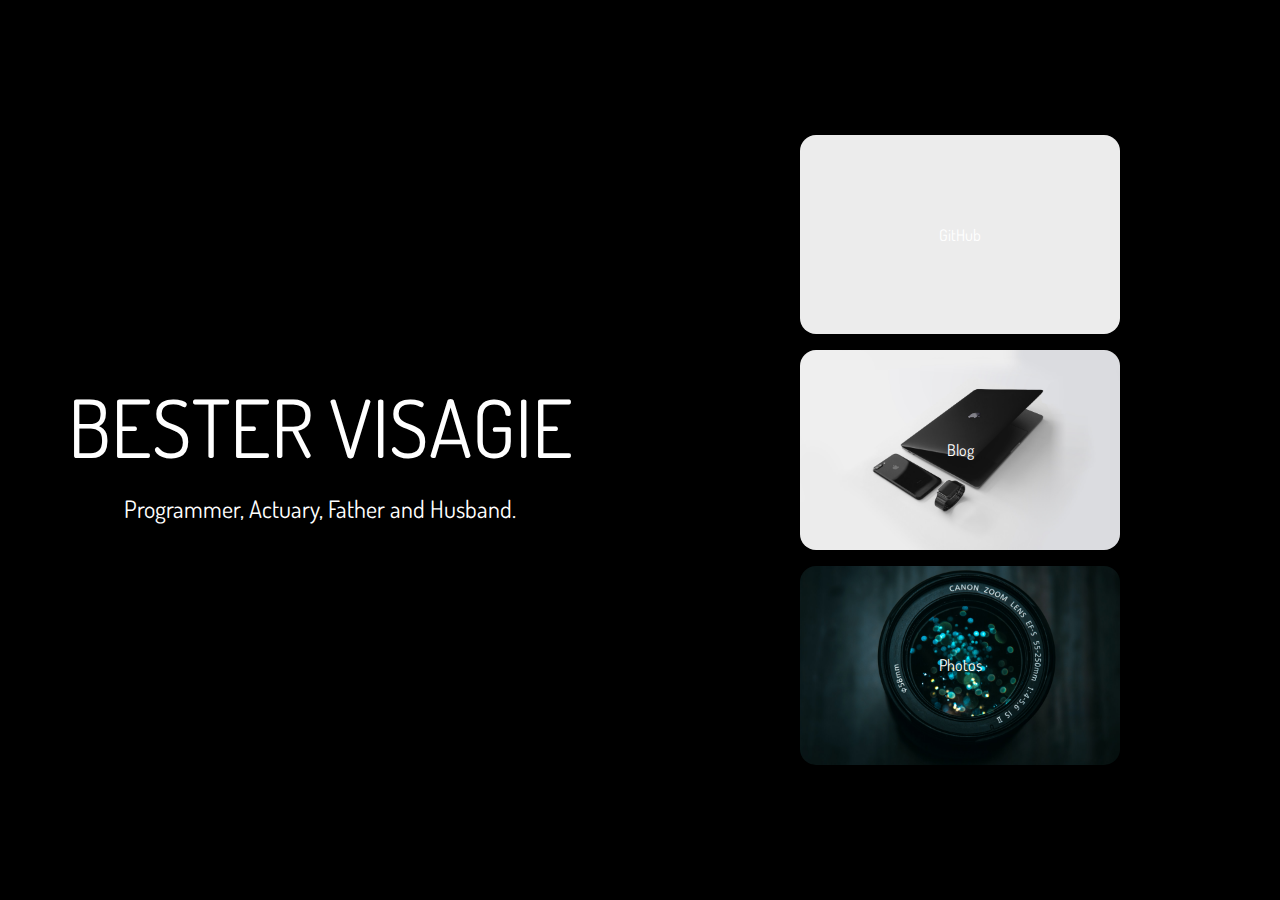
==== index.html @ 07c75401 "Added favicon." ====
<!DOCTYPE html>
<html lang="en">
    <head>
        <meta charset="utf-8">
        <meta name="viewport" content="width=device-width, initial-scale=1.0">
        <link href="styles/styles.css" rel="stylesheet" type="text/css">
        <link href="styles/components/card.css" rel="stylesheet" type="text/css">
        <link href="styles/components/container.css" rel="stylesheet" type="text/css">
        <link href="styles/components/navigationbar.css" rel="stylesheet" type="text/css">
        <link href="styles/modifiers/animations.css" rel="stylesheet" type="text/css">
        <link href="styles/modifiers/utility-classes.css" rel="stylesheet" type="text/css">
        <link rel="preconnect" href="https://fonts.googleapis.com">
        <link rel="preconnect" href="https://fonts.gstatic.com" crossorigin>
        <link href="https://fonts.googleapis.com/css2?family=Dosis:wght@700&display=swap" rel="stylesheet">
        <link rel="icon" type="image/png" sizes="32x32" href="/favicon-32x32.png">
        <link rel="icon" type="image/png" sizes="16x16" href="/favicon-16x16.png">  
        <title>Bester Visagie's Website</title>
    </head>
    <body>
        <nav class="navigation-bar">
            <p class="header"> BESTER VISAGIE</p>
            <p class="sub-header">Programmer, Actuary, Father and Husband.</p>
        </nav>
        <div class="container">
            <a href="https://github.com/BesterV" class="card animate-grow" style="background-image: url(https://wallpapercave.com/wp/wp3082255.jpg);">
                <p>GitHub</p>
            </a>
           <a href="https://bestersblog.blogspot.com/" class="card animate-grow" style="background-image: url(assets/macbook.jpg);">
                <p>Blog</p>
            </a>
            <a href="https://www.instagram.com/good.better.bester/" class="card animate-grow" style="background-image: url(assets/lens.jpg);">
                <p>Photos</p>
            </a>
        </div>
    </body>
</html>
---- styles/styles.css ----
body {
    margin: 0;
    width: 100vw;
    height: 100vh;
    display: grid;
    justify-items: center;
    grid-template-rows: 20% auto;
}

@media (min-width: 768px) {
    body {
        grid-template-rows: auto;
        grid-template-columns: 50% 50%;
        align-items: center;
    }
}

html {
    font-family: 'Dosis', sans-serif;
    color: white;
    background-color: #000000;
    box-sizing: border-box;
}

a {
    text-decoration: none;
    color: inherit;
}

h1 {
    font-size: 4rem;
}

p {
    margin: 0;
}
---- styles/components/card.css ----
.card {
    background-color: rgb(236, 236, 236);
    color: white;
    width: 100%;
    height: 100%;
    max-height: 60vh;
    border-radius: 1rem;
    display: flex;
    justify-content: center;
    align-items: center;
    background-position: center;
    background-size: cover;
}
---- styles/components/container.css ----
.container {
    display: grid;
    padding: 1rem;
    gap: 1rem;
    justify-items: center;
    align-items: center;
    width: 90%;
}

@media (min-width: 768px) {
    .container {
        grid-template-columns: auto;
        grid-template-rows: repeat(3, 1fr);
        width: 50%;
        height: 70%;
    }
}
---- styles/components/navigationbar.css ----
.navigation-bar {
    width: 100%;
    height: 100%;
    justify-content: center;
    display: flex;
    align-items: center;
    flex-direction: column;
    gap: 1rem;
}

.header {
    font-size: 3rem;
}

@media (min-width: 768px) {
    .sub-header {
        font-size: 1.5rem;
    }
    .header {
        font-size: 5rem;
        text-align: center;
    }
}
---- styles/modifiers/animations.css ----
.animate-grow {
    transition: 0.5s, 0.5s;
}

.animate-grow:hover {
    transform: scale(1.03);
    box-shadow: 0 0 12px #000;
}
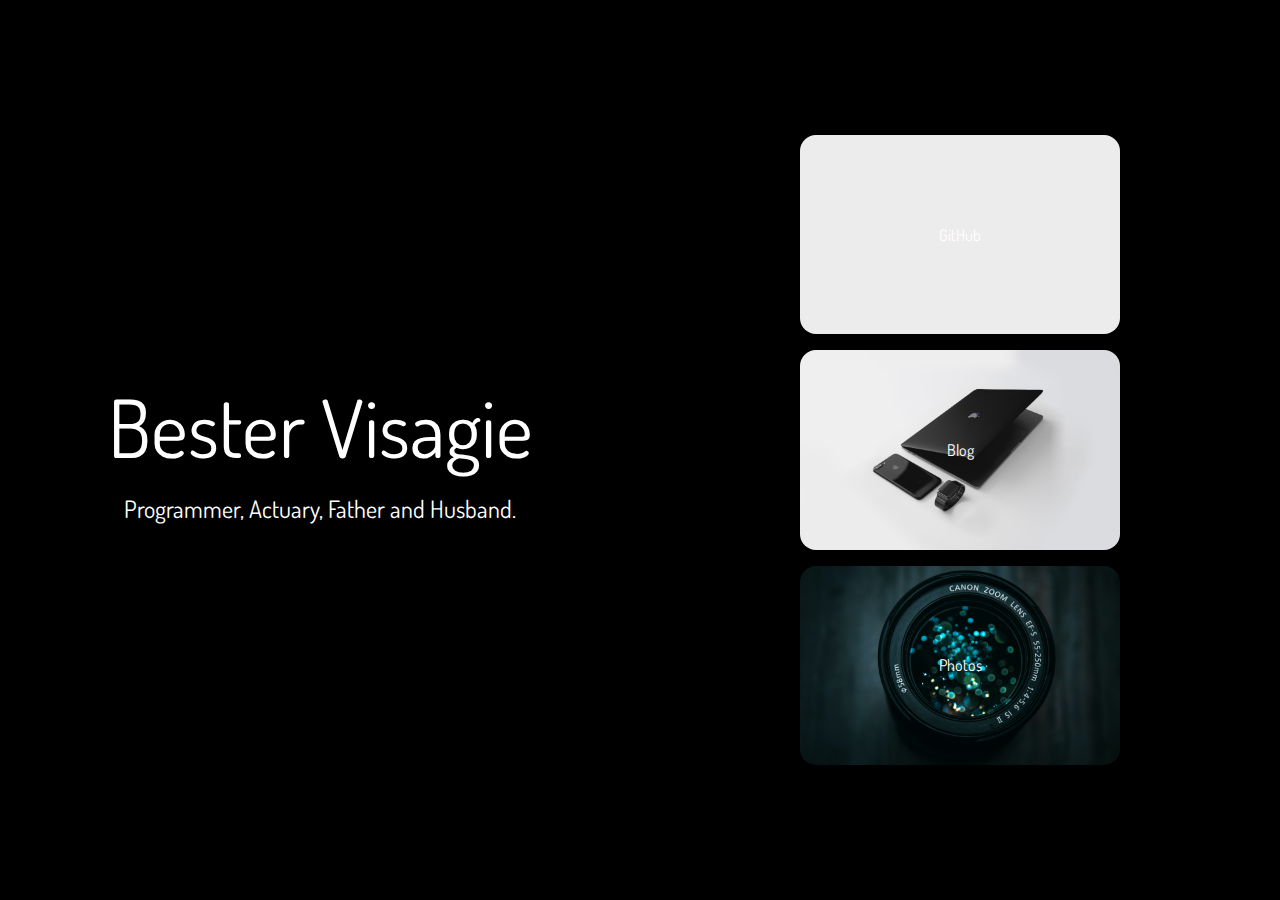
==== commit 6cf7294b: "changed case of name" ====
--- a/index.html
+++ b/index.html
@@ -12,20 +12,20 @@
         <link rel="preconnect" href="https://fonts.googleapis.com">
         <link rel="preconnect" href="https://fonts.gstatic.com" crossorigin>
         <link href="https://fonts.googleapis.com/css2?family=Dosis:wght@700&display=swap" rel="stylesheet">
-        <link rel="icon" type="image/png" sizes="32x32" href="/favicon-32x32.png">
-        <link rel="icon" type="image/png" sizes="16x16" href="/favicon-16x16.png">  
+        <link rel="icon" type="image/png" sizes="32x32" href="assets/favicon-32x32.png">
+        <link rel="icon" type="image/png" sizes="16x16" href="assets/favicon-16x16.png">  
         <title>Bester Visagie's Website</title>
     </head>
     <body>
         <nav class="navigation-bar">
-            <p class="header"> BESTER VISAGIE</p>
+            <p class="header"> Bester Visagie</p>
             <p class="sub-header">Programmer, Actuary, Father and Husband.</p>
         </nav>
         <div class="container">
             <a href="https://github.com/BesterV" class="card animate-grow" style="background-image: url(https://wallpapercave.com/wp/wp3082255.jpg);">
                 <p>GitHub</p>
             </a>
-           <a href="https://bestersblog.blogspot.com/" class="card animate-grow" style="background-image: url(assets/macbook.jpg);">
+           <a href="pages/blog.html" class="card animate-grow" style="background-image: url(assets/macbook.jpg);">
                 <p>Blog</p>
             </a>
             <a href="https://www.instagram.com/good.better.bester/" class="card animate-grow" style="background-image: url(assets/lens.jpg);">
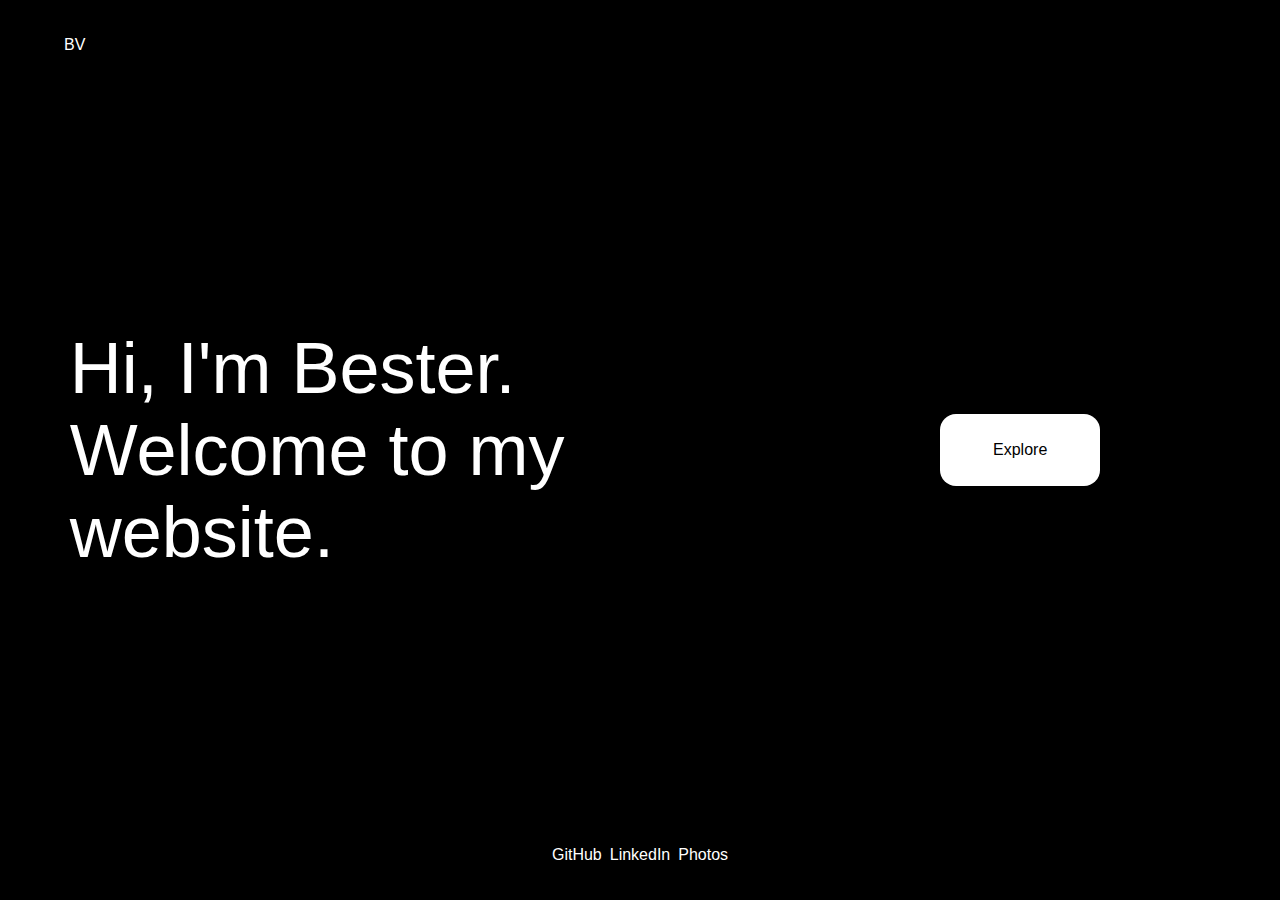
==== commit 511efb5d: "update 0.2" ====
--- a/index.html
+++ b/index.html
@@ -6,31 +6,39 @@
         <link href="styles/styles.css" rel="stylesheet" type="text/css">
         <link href="styles/components/card.css" rel="stylesheet" type="text/css">
         <link href="styles/components/container.css" rel="stylesheet" type="text/css">
-        <link href="styles/components/navigationbar.css" rel="stylesheet" type="text/css">
         <link href="styles/modifiers/animations.css" rel="stylesheet" type="text/css">
-        <link href="styles/modifiers/utility-classes.css" rel="stylesheet" type="text/css">
         <link rel="preconnect" href="https://fonts.googleapis.com">
         <link rel="preconnect" href="https://fonts.gstatic.com" crossorigin>
-        <link href="https://fonts.googleapis.com/css2?family=Dosis:wght@700&display=swap" rel="stylesheet">
+        <link href="https://fonts.googleapis.com/css2?family=Inter:wght@700&display=swap" rel="stylesheet">
         <link rel="icon" type="image/png" sizes="32x32" href="assets/favicon-32x32.png">
         <link rel="icon" type="image/png" sizes="16x16" href="assets/favicon-16x16.png">  
-        <title>Bester Visagie's Website</title>
+        <title>Bester's Website</title>
     </head>
-    <body>
-        <nav class="navigation-bar">
-            <p class="header"> Bester Visagie</p>
-            <p class="sub-header">Programmer, Actuary, Father and Husband.</p>
-        </nav>
-        <div class="container">
-            <a href="https://github.com/BesterV" class="card animate-grow" style="background-image: url(https://wallpapercave.com/wp/wp3082255.jpg);">
+    <body class="dark-mode">
+        <header class="header-content">
+            <div class="logo">
+                <p>BV</p>
+            </div>
+        </header>
+        <main class="main-content">
+            <div>
+                <p class="header"> Hi, I'm Bester.</p>
+                <p class="header">Welcome to my website.</p>
+            </div>
+            <a href="/pages/projects.html" class="btn-explore dark-mode">
+                <p>Explore</p>
+            </a>
+        </main>
+        <footer class="footer-content">
+            <a href="https://github.com/BesterV">
                 <p>GitHub</p>
             </a>
-           <a href="pages/blog.html" class="card animate-grow" style="background-image: url(assets/macbook.jpg);">
-                <p>Blog</p>
+            <a href="https://www.linkedin.com/in/bester-visagie/">
+                <p> LinkedIn</p>
             </a>
-            <a href="https://www.instagram.com/good.better.bester/" class="card animate-grow" style="background-image: url(assets/lens.jpg);">
-                <p>Photos</p>
+            <a href="https://www.instagram.com/good.better.bester/">
+                <p> Photos</p>
             </a>
-        </div>
+        </footer>
     </body>
 </html>--- a/styles/styles.css
+++ b/styles/styles.css
@@ -1,3 +1,19 @@
+:root {
+    --bg-color: #ffffff;
+    --primary-color: #000000;
+    --dark-bg-color: #000000;
+    --dark-primary-color: #ffffff;
+}
+
+/* HTML element styling */
+
+html {
+    font-family: 'Dosis', sans-serif;
+    color: var(--primary-color);
+    background-color: var(--bg-color);
+    box-sizing: border-box;
+}
+
 body {
     margin: 0;
     width: 100vw;
@@ -5,21 +21,6 @@
     display: grid;
     justify-items: center;
     grid-template-rows: 20% auto;
-}
-
-@media (min-width: 768px) {
-    body {
-        grid-template-rows: auto;
-        grid-template-columns: 50% 50%;
-        align-items: center;
-    }
-}
-
-html {
-    font-family: 'Dosis', sans-serif;
-    color: white;
-    background-color: #000000;
-    box-sizing: border-box;
 }
 
 a {
@@ -33,4 +34,67 @@
 
 p {
     margin: 0;
-}+}
+
+/* Class level styling */
+
+body.dark-mode {
+    background-color: var(--dark-bg-color);
+    color: var(--dark-primary-color);
+}
+
+.header-content {
+    display: flex;
+    width: 90%;
+}
+
+.header {
+    font-size: 3rem;
+    text-align: left;
+}
+
+.btn-explore {
+    border-radius: 1rem;
+    height: 4.5rem;
+    width: 10rem;
+    display: flex;
+    justify-content: center;
+    align-items: center;
+    justify-self: center;
+    background-color: var(--primary-color);
+    color: var(--bg-color);
+}
+
+.btn-explore.dark-mode {
+    background-color: var(--dark-primary-color);
+    color: var(--dark-bg-color);
+}
+
+.footer-content {
+    display: flex;
+    gap: 0.5rem;
+}
+
+@media (min-width: 768px) {
+    body {
+        grid-template-rows: 10% 80% 10%;
+        align-items: center;
+    }
+
+    .main-content {
+        display: grid;
+        grid-template-columns: 66% 33%;
+        grid-template-areas:
+            "main sidebar";
+        width: 90%;
+        justify-content: center;
+        align-items: center;
+    }
+
+    .sub-header {
+        font-size: 1.5rem;
+    }
+    .header {
+        font-size: 4.5rem;
+    }
+}
--- a/styles/components/card.css
+++ b/styles/components/card.css
@@ -1,13 +1,33 @@
 .card {
-    background-color: rgb(236, 236, 236);
+    background-color: #ffffff;
     color: white;
     width: 100%;
-    height: 100%;
-    max-height: 60vh;
+    height: 95%;
     border-radius: 1rem;
-    display: flex;
+    box-shadow: 
+                -2px -2px 5px rgba(0, 0, 0, 0.15),
+                2.5px 8px 10px rgba(0, 0, 0, 0.25);
+    display: grid;
+    flex-direction: column;
     justify-content: center;
     align-items: center;
+    grid-template-rows: 100%;
     background-position: center;
     background-size: cover;
 }
+
+.card-text {
+    position: relative;
+    bottom: 100px;
+    font-size: 3rem;
+    background: -webkit-linear-gradient(135deg, rgb(47, 231, 255), rgb(133, 18, 240));
+    -webkit-background-clip: text;
+    -webkit-text-fill-color: transparent;
+    z-index: 3;
+}
+
+@media screen and (min-width: 768px) {
+    .card {
+        width: 90%;
+    }
+}--- a/styles/components/container.css
+++ b/styles/components/container.css
@@ -1,17 +1,22 @@
 .container {
-    display: grid;
+    display: flex;
+    flex-direction: column;
+    flex-wrap: wrap;
     padding: 1rem;
     gap: 1rem;
-    justify-items: center;
+    justify-content: start;
     align-items: center;
-    width: 90%;
+    box-sizing: border-box;
+    width: 100%;
+    height: 80%;
+    overflow: scroll;
 }
 
 @media (min-width: 768px) {
     .container {
         grid-template-columns: auto;
         grid-template-rows: repeat(3, 1fr);
-        width: 50%;
+        width: 100%;
         height: 70%;
     }
 }--- a/styles/modifiers/animations.css
+++ b/styles/modifiers/animations.css
@@ -4,5 +4,4 @@
 
 .animate-grow:hover {
     transform: scale(1.03);
-    box-shadow: 0 0 12px #000;
 }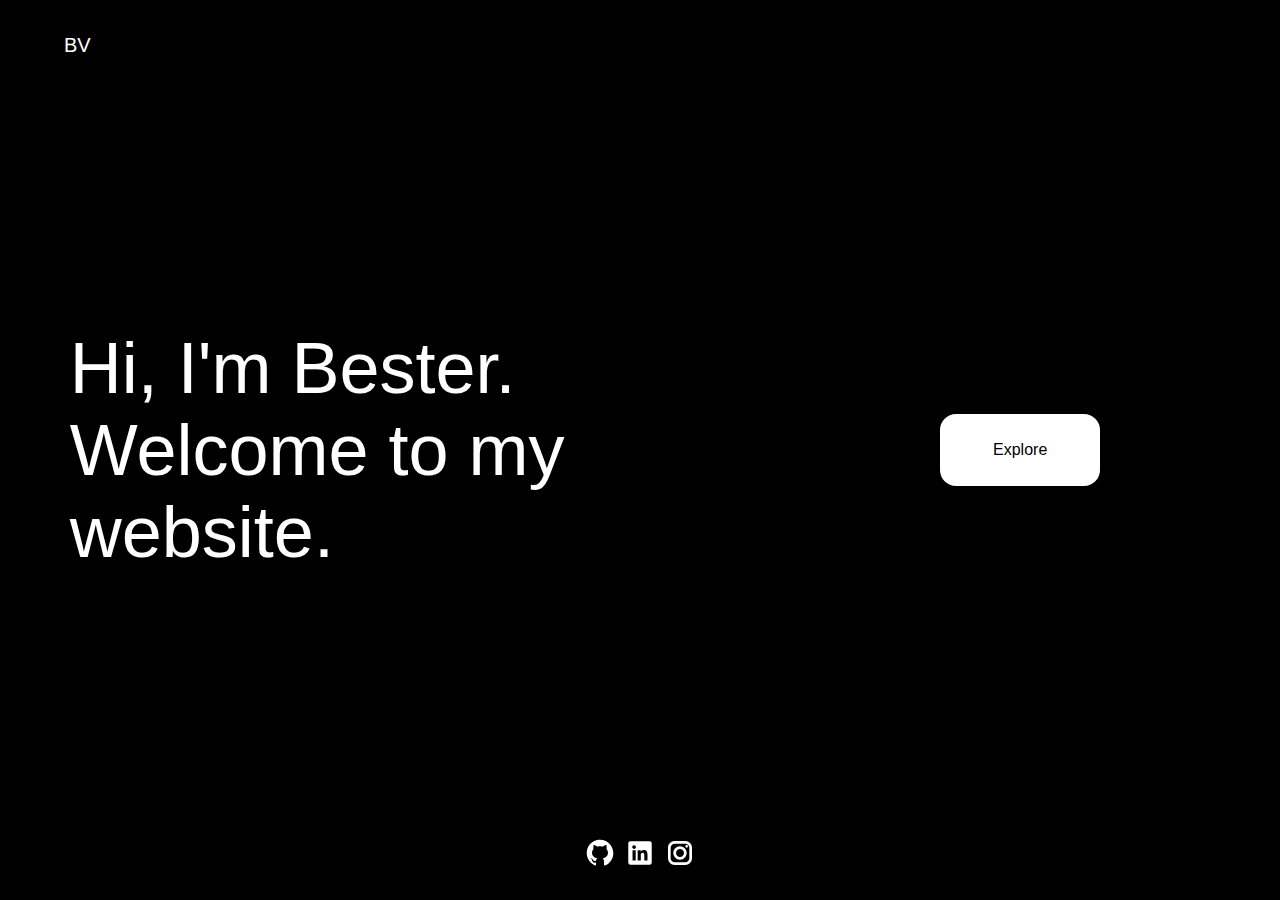
==== commit b8438bd5: "Added new icons for socials and better styling." ====
--- a/index.html
+++ b/index.html
@@ -21,23 +21,23 @@
             </div>
         </header>
         <main class="main-content">
-            <div>
+            <div class="main-content-greeting">
                 <p class="header"> Hi, I'm Bester.</p>
                 <p class="header">Welcome to my website.</p>
             </div>
-            <a href="/pages/projects.html" class="btn-explore dark-mode">
+            <a href="pages/projects.html" class="btn-explore dark-mode">
                 <p>Explore</p>
             </a>
         </main>
         <footer class="footer-content">
             <a href="https://github.com/BesterV">
-                <p>GitHub</p>
+                <img class="footer-logos" src="/assets/logo-github.svg" alt="instagram">
             </a>
             <a href="https://www.linkedin.com/in/bester-visagie/">
-                <p> LinkedIn</p>
+                <img class="footer-logos" src="/assets/logo-linkedin.svg" alt="instagram">
             </a>
             <a href="https://www.instagram.com/good.better.bester/">
-                <p> Photos</p>
+                <img class="footer-logos" src="/assets/logo-instagram.svg" alt="instagram">
             </a>
         </footer>
     </body>
--- a/styles/styles.css
+++ b/styles/styles.css
@@ -12,15 +12,17 @@
     color: var(--primary-color);
     background-color: var(--bg-color);
     box-sizing: border-box;
+    height: 100%;
 }
 
 body {
     margin: 0;
     width: 100vw;
-    height: 100vh;
+    height: 100%;
     display: grid;
     justify-items: center;
-    grid-template-rows: 20% auto;
+    grid-template-rows: 10% 80% 10%;
+    align-items: center;
 }
 
 a {
@@ -45,7 +47,24 @@
 
 .header-content {
     display: flex;
-    width: 90%;
+    width: 80%;
+}
+
+.logo {
+    font-size: 1.25rem;
+}
+
+.main-content {
+    display: grid;
+    grid-template-areas:
+    "main"
+    "side-bar";
+    width: 80%;
+    height: 70%;
+}
+
+.main-content-greeting {
+    align-self: center;
 }
 
 .header {
@@ -61,6 +80,7 @@
     justify-content: center;
     align-items: center;
     justify-self: center;
+    align-self: center;
     background-color: var(--primary-color);
     color: var(--bg-color);
 }
@@ -68,11 +88,26 @@
 .btn-explore.dark-mode {
     background-color: var(--dark-primary-color);
     color: var(--dark-bg-color);
+    transition: 0.5s;
+}
+
+.btn-explore.btn-explore:hover {
+    background-color: var(--dark-bg-color);
+    color: var(--dark-primary-color);
+    border: solid 0.25rem var(--dark-primary-color);
 }
 
 .footer-content {
     display: flex;
     gap: 0.5rem;
+}
+
+.footer-logos {
+    height: 2rem;
+}
+
+.footer-logos:hover {
+    filter: brightness(80%);
 }
 
 @media (min-width: 768px) {
@@ -82,13 +117,16 @@
     }
 
     .main-content {
-        display: grid;
+        grid-template-areas:
+            "main side-bar";
         grid-template-columns: 66% 33%;
-        grid-template-areas:
-            "main sidebar";
-        width: 90%;
         justify-content: center;
         align-items: center;
+        width: 90%;
+    }
+
+    .header-content {
+        width: 90%;
     }
 
     .sub-header {
